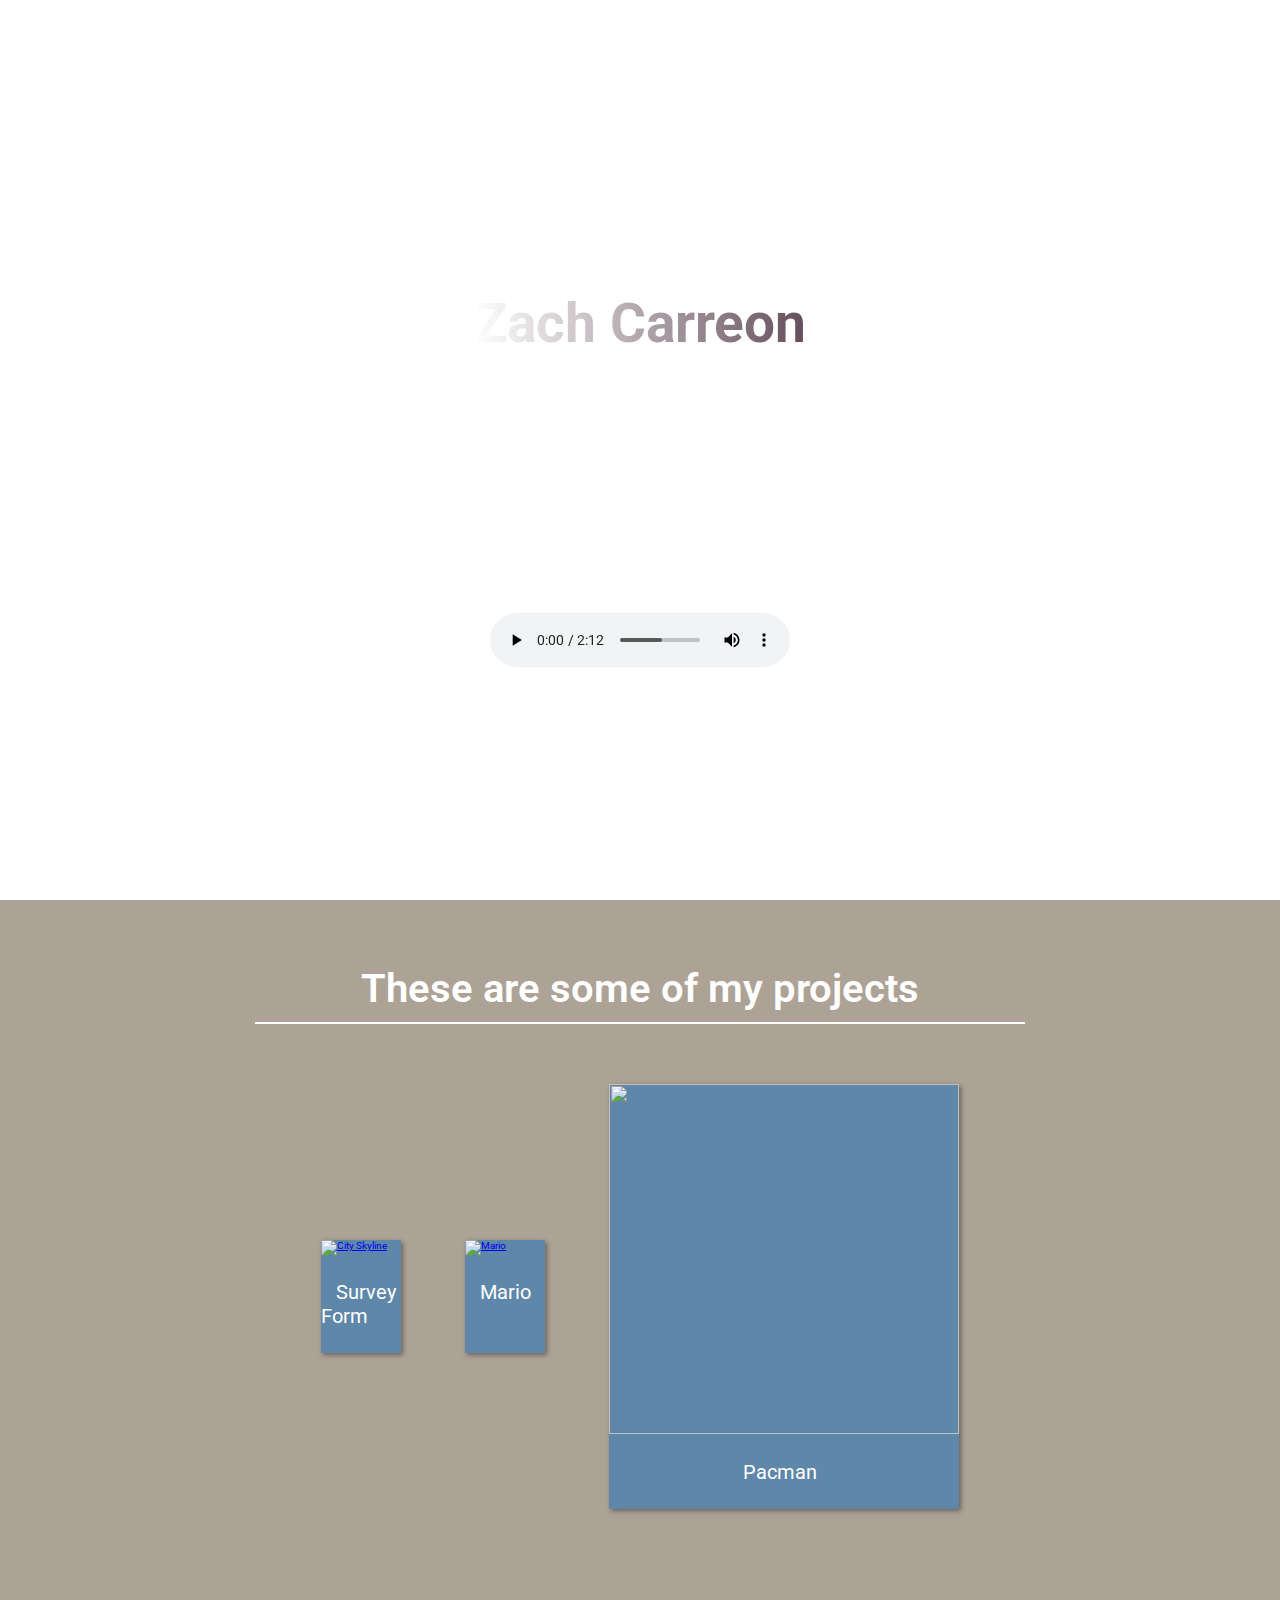
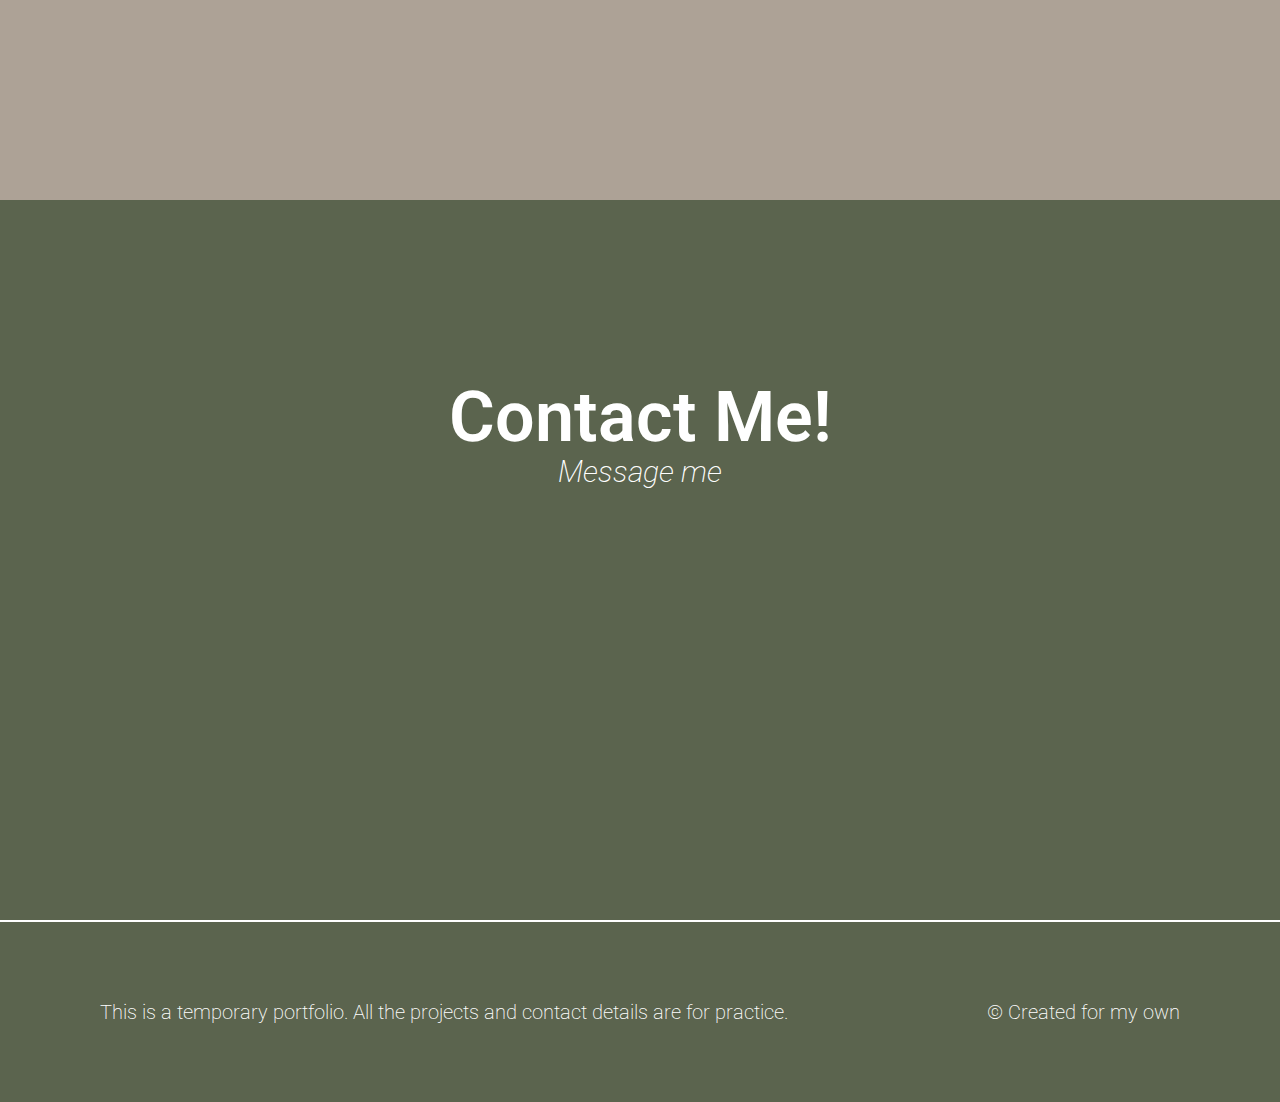
==== index.html @ 9cccdb09 "edit" ====
<!DOCTYPE html>
<html lang="en">
<head>
    <meta charset="UTF-8">
    <meta name="viewport" content="width=device-width, initial-scale=1.0">
    <meta name="viewport" content="width=device-width, initial-scale=1">
    <title>Portfolio</title>
    <link rel="stylesheet" href="styles.css">
    <link rel="preconnect" href="https://fonts.googleapis.com">
    <link rel="preconnect" href="https://fonts.gstatic.com" crossorigin>
    <link href="https://fonts.googleapis.com/css2?family=Roboto:wght@100;300;400;500;700;900&display=swap" rel="stylesheet">
    <script src="https://kit.fontawesome.com/97a0b5ecb4.js" crossorigin="anonymous"></script>
    <script src="myscripts.js"></script>
</head>
<body>
    <header>
        <nav class="nav-bar" id="navbar">
            <ul>
                <li onclick="location.href='#welcome-section';"><a href="#welcome-section">About</a></li>
                <li onclick="location.href='#projects';"><a href="#projects">Work</a></li>
                <li onclick="location.href='#Contact';"><a href="#Contact">Contact</a></li>
            </ul>
        </nav>
    </header>
    <main>
        <section id="welcome-section">
            <div class="description">
                <p id="num1">Hello, I'm</p>
                <h1 id="num2">Zach Carreon</h1>
                <p id="num3">A Web Developer</p>
            </div>
            <div class="music">

                <div class="bar"></div>
        
                <div class="bar"></div>
        
                <div class="bar"></div>
        
                <div class="bar"></div>
        
                <div class="bar"></div>
        
                <div class="bar"></div>
        
                <div class="bar"></div>
        
                <div class="bar"></div>
        
                <div class="bar"></div>
        
                <div class="bar"></div>

            </div>

            <audio id="myAudio" controls autoplay loop class="hidden-audio"  controlslist="nodownload">
                <source src="music/Crash.mp3" type="audio/mpeg">
                <source src="music/Crashv2.ogg" type="audio/ogg">
                <source src="music/Crashv3.flac" type="audio/flac">
                Your browser does not support the audio element.
            </audio>
        </section>
        <section id="projects">
            <h2>These are some of my projects</h2>
            <div class="divider"></div>
            <div class="project-container">
                <div class="project1">
                    <a href="https://zackfair-5698.github.io/survey.io/" target="_blank">
                    <img src="https://img.freepik.com/premium-vector/survey-form-online-vector-illustration-fill-questionnaire-assessment-review-tablet-screen-concept_185038-468.jpg?w=2000" alt="City Skyline" id="image">
                    </a>
                    <div class="project-tile">
                        <h1><a id="project-link" href="https://zackfair-5698.github.io/survey.io/" target="_blank">
                            <span class="arrow">&lt;</span> Survey Form <span class="arrow">/&gt;</span>
                        </a></h1>
                    </div>
                </div>
                <div class="project1">
                    <a href="https://zackfair-5698.github.io/MarioGame.github.io/" target="_blank">
                    <img src="https://atlas-content-cdn.pixelsquid.com/stock-images/8-bit-mario-mdaWkw1-600.jpg" alt="Mario" id="image">
                    </a>    
                    <div class="project-tile">
                        <h1><a id="project-link" href="https://zackfair-5698.github.io/MarioGame.github.io/" target="_blank">
                            <span class="arrow">&lt;</span> Mario <span class="arrow">/&gt;</span>
                        </a></h1>
                    </div>
                </div>
                <div class="project1">
                    <a href="https://zackfair-5698.github.io/Pacman/" target="_blank">
                    <img src="https://static.wikia.nocookie.net/pacman/images/2/24/Pac-Man-0.png/revision/latest?cb=20190526005949" alt="" id="image">
                    </a>
                    <div class="project-tile">
                        <h1><a id="project-link" href="https://zackfair-5698.github.io/Pacman/" target="_blank">
                            <span class="arrow">&lt;</span> Pacman <span class="arrow">/&gt;</span>
                        </a></h1>
                    </div>
                </div>
            </div>    
        </section>
        <section id="Contact">
            <div class="Contact-description">
                <h3>Contact Me!</h3>
                <p>Message me</p>
            </div>
            <div class="social-icons">
                <a href="https://www.facebook.com/login/" target="_blank" id="profile-link">
                    <i class="fa-brands fa-facebook" style="color: white;"></i>
                </a>
                <a href="https://github.com/login" target="_blank" id="profile-link">
                    <i class="fa-brands fa-github" style="color: white;"></i>
                </a>
                <a href="https://www.deviantart.com/zachcarreon" target="_blank" id="profile-link">
                    <i class="fa-brands fa-deviantart"style="color: white;"></i>
                </a>
                <a href="Sampleemail@gmail.com" target="_blank" id="profile-link">
                    <i class="fa-solid fa-at" style="color: white;"></i>
                </a>
                <a href="#" target="_blank" id="profile-link">
                    <i class="fa-solid fa-phone" style="color: white;"></i>
                </a>
            </div>
            
        </section>
        <footer>
            <div class="divider1"></div>
            <div class="footer-content">
                <p>This is a temporary portfolio. All the projects and contact details are for practice.</p>
                <p>&copy; Created for <a href="https://www.freecodecamp.org/learn/" target="_blank">my own</a></p>    
            </div>
        </footer>
    </main>
</body>
</html>
---- styles.css ----
:root{
    /*
    --color1:#0c0032;
    --color2:#190061;
    --color3:#240090;
    --color4:#3500d3;
    --color5:#282828;
    */
    --color1:#5f87aa;
    --color2:#644e5b;
    --color2a:#3b2f36;
    --color3:#9e5a63;
    --color4:#c96567;
    --color5:#97aadd;
    --color6:#ada296;
    --color7:#3b413c;
    --color8:#5c573e;
    --color9:#cfb9a5;
    --color10:#225a2f;
    --color11:#937b63;
    --color12:#889EAF;
    --color13:#D4B499;
    --color14: #5b644e;
}

html{
    font-size: 62.5%;
    
} 

body{
    height:1570px;  
    position: relative;
    margin:0;
    padding:0;
    font-family: 'Roboto', Arial, Verdana, sans-serif;

}

header{
    width: 100%;
    height: 72px;
    display: flex;
    align-items: center;
    justify-content:flex-end;
    position: fixed;
    top:0;
    background: linear-gradient(          /* TEMPORARY TEMPORARY TEMPORARY TEMPORARY TEMPORARY or not */
        90deg,
        transparent,
        transparent
        /*var(--color2)*/
    );
    background: hsla(0, 0%, 100%, 0.068); /* Adjust transparency here */
    backdrop-filter: blur(5px); 
}

nav > ul{                                     
    display: flex; 
    margin: 0;
    padding: 0%;
}


.nav-bar ul li {    
    cursor: pointer;   
    color: white;
}

nav li{
    margin: 0;
    display: block;
    font-size: 2rem;
    margin-right:0px;  
    text-decoration: none;  
    font-family: 'Roboto', sans-serif;
    line-height:72px;
    padding-left: 20px;
    padding-right: 20px;
    
}

nav li:last-child{
    margin-right:25px;
}

nav li a{
    text-decoration: none;
    font-size: 2.1rem;
    color: white;
}

nav li:hover{
    background: hsla(0, 0%, 100%, 0.068); 
    backdrop-filter: blur(5px); 
}

#welcome-section{
    width:100%;
    height:100vh; /* height of screen */
    background-image: url('https://wallpapers.com/images/hd/minimalist-persona-3-male-protagonist-37knmvd0e1eptija.jpg');
    background-repeat: no-repeat;
    background-size: 100% 100%;
    top:0;
    display: flex;
    justify-content: center;
    align-items: center;
    flex-direction: column; 
}

#welcome-section h1,p{
    margin-top:0;
    margin-bottom: 0;
    line-height: 6rem;
    font-family: 'Roboto', sans-serif; /* TEMPORARY TEMPORARY TEMPORARY TEMPORARY TEMPORARY or not */
    
}

#num1{
    font-size: 3rem;
    color:white;
    padding-left: 3px;
}

#num2{
    font-size: 5.5rem;
    background-image: linear-gradient(
     to right,
     white,
     var(--color2)  /*--color2 good*/
     ); /* Replace the colors as per your gradient */
     -webkit-background-clip: text; /* For Safari/WebKit based browsers */
    background-clip: text;
    color: transparent;
    
}

#num3{
    font-size: 3rem;
    font-style: italic;
    color:white;
    padding-left: 3px;
}

#projects{
    width:100%;
    height:100vh;
    background-color: var(--color6);
    
}

#projects h2{
    margin-top: 0;
    padding-top: 65px;
    margin-bottom: 10px;
    display: flex;
    justify-content: center;
    align-items: center;
    font-size: 4rem;
    font-family: 'Roboto', sans-serif;
    color:white;
    font-weight:600;
}

.divider{
    border: 1px solid white;
    width:60%;
    display: flex;
    justify-content: center;
    align-items: center;
    margin-bottom: 60px;
    margin-top:0;
    margin-left: auto;
    margin-right:auto;
}

.project-container{
    display: grid;
    grid-template-columns: repeat(3, 0.1fr); /* Creates three equal-width columns */
    gap: 5%;
    justify-content: center;
    align-items: center;
}

#image{
    height:350px;
    width:350px;
    object-fit: cover;
}

.project1{
    border:none;
    padding-bottom: 25px;
    background-color: var(--color1);
    box-shadow: 2px 2px 5px rgba(0, 0, 0, 0.4);
    display: grid;
    justify-content: center;
    align-items: center;
    cursor:pointer;
}

.project-tile h1{
    margin:0;
    padding:0;
    color:white;
    font-family: 'Roboto', sans-serif;
    font-size: 2rem;
    font-weight: 400;
    display:flex;
    justify-content: center;
    padding-top: 24px;
    
}

#project-link{
    color:white;
    text-decoration: none;
    height:100%;
    
}

#project-link .arrow {
    display: inline-block;
    color: transparent;
    transition: color 0.3s ease;
}

#project-link:hover .arrow {
    color: white/*var(--color11)*/;
}

#Contact{
    width:100%;
    height:80vh;
    background-color: var(--color14); /*5,7*/
}

h3{
    margin-top: 0%;
    margin-bottom: 0%;
    font-size: 7rem;
    font-weight:600;
    
}

.Contact-description p{
    font-size: 3rem;
    font-weight: 200;
    margin: 0;
    font-style: italic;
}

.Contact-description{
    display: column;
    display: flex;
    justify-content: center;
    align-items: center;
    flex-direction: column; 
    padding-top: 15%;
    color: white;
    font-family: 'Roboto', sans-serif;
    line-height: 5rem;
}

.social-icons{
    display: flex;
    justify-content: center;
    align-items: center;
    padding-top: 30px;
}

.social-icons i{
    font-size: 3.5rem;
    margin: 0 15px; /* Small gap between icons */
    color: white;
}

.divider1{
    border: 1px solid white;
    width:60%;
    margin:0 auto;
}

.footer-content{
    height:20vh;
    background-color: var(--color14);
    display: flex; /* Use flexbox to achieve the desired layout */
    justify-content: space-around; /* Spread the content between the edges */
    align-items: center;
}

footer p{
    font-size: 2rem;
    color: white;   
    margin:0;
    font-weight: 200;
}

footer a{
    color:white;
    text-decoration: none;
}


.music{

    position: relative;

    display: inline-flex;

    justify-content: space-between;

    align-items: center;

    width: 300px;

    height: 200px;

}

.music .bar{

    width: 12px;

    background: #fff;

    border-radius: 10px;

    animation: loader 1.5s ease-in-out infinite;

}

@keyframes loader{

    0%{

        height: 2px;

    }

    50%{

        height: 80px;

    }

    100%{

        height: 2px;

    }

}

.music .bar:nth-child(1){

    background: purple;

    animation-delay: 1s;

}

.music .bar:nth-child(2){

    background: crimson;

    animation-delay: 0.8s;

}

.music .bar:nth-child(3){

    background: deeppink;

    animation-delay: 0.6s;

}

.music .bar:nth-child(4){

    background: orange;

    animation-delay: 0.4s;

}

.music .bar:nth-child(5){

    background: gold;

    animation-delay: 0.2s;

}

.music .bar:nth-child(6){

    background: gold;

    animation-delay: 0.2s;

}

.music .bar:nth-child(7){

    background: gold;

    animation-delay: 0.4s;

}

.music .bar:nth-child(8){

    background: deeppink;

    animation-delay: 0.6s;

}

.music .bar:nth-child(9){

    background: crimson;

    animation-delay: 0.8s;

}

.music .bar:nth-child(10){

    background: purple;

    animation-delay: 1s;

}

.hidden-audio {
    display: auto;
    margin-top: 0 auto;
    /* position: absolute; */
    /* opacity: 0; 
    top: 299px; 
    left: 459px;  */
}

/* Adjustments for screens smaller than 768px */
@media screen and (max-width: 800px) {
    body, header, nav > ul, .nav-bar ul li, nav li, nav li:last-child, nav li a, nav li:hover, #welcome-section, #welcome-section h1,p ,#num1, #num2, #num3, #projects, #projects h2, .divider, .project-container, #image, .project1, .project-tile h1, #project-link, #project-link .arrow , #project-link:hover .arrow , #Contact, h3, .Contact-description p, .Contact-description, .social-icons, .social-icons i, .divider1, .footer-content, footer p, footer a, .music, .music .bar, .music .bar:nth-child(1), .music .bar:nth-child(2), .music .bar:nth-child(3), .music .bar:nth-child(4), .music .bar:nth-child(5), .music .bar:nth-child(6), .music .bar:nth-child(7), .music .bar:nth-child(8), .music .bar:nth-child(9), .music .bar:nth-child(10) {
        width: 100%;
    }
}
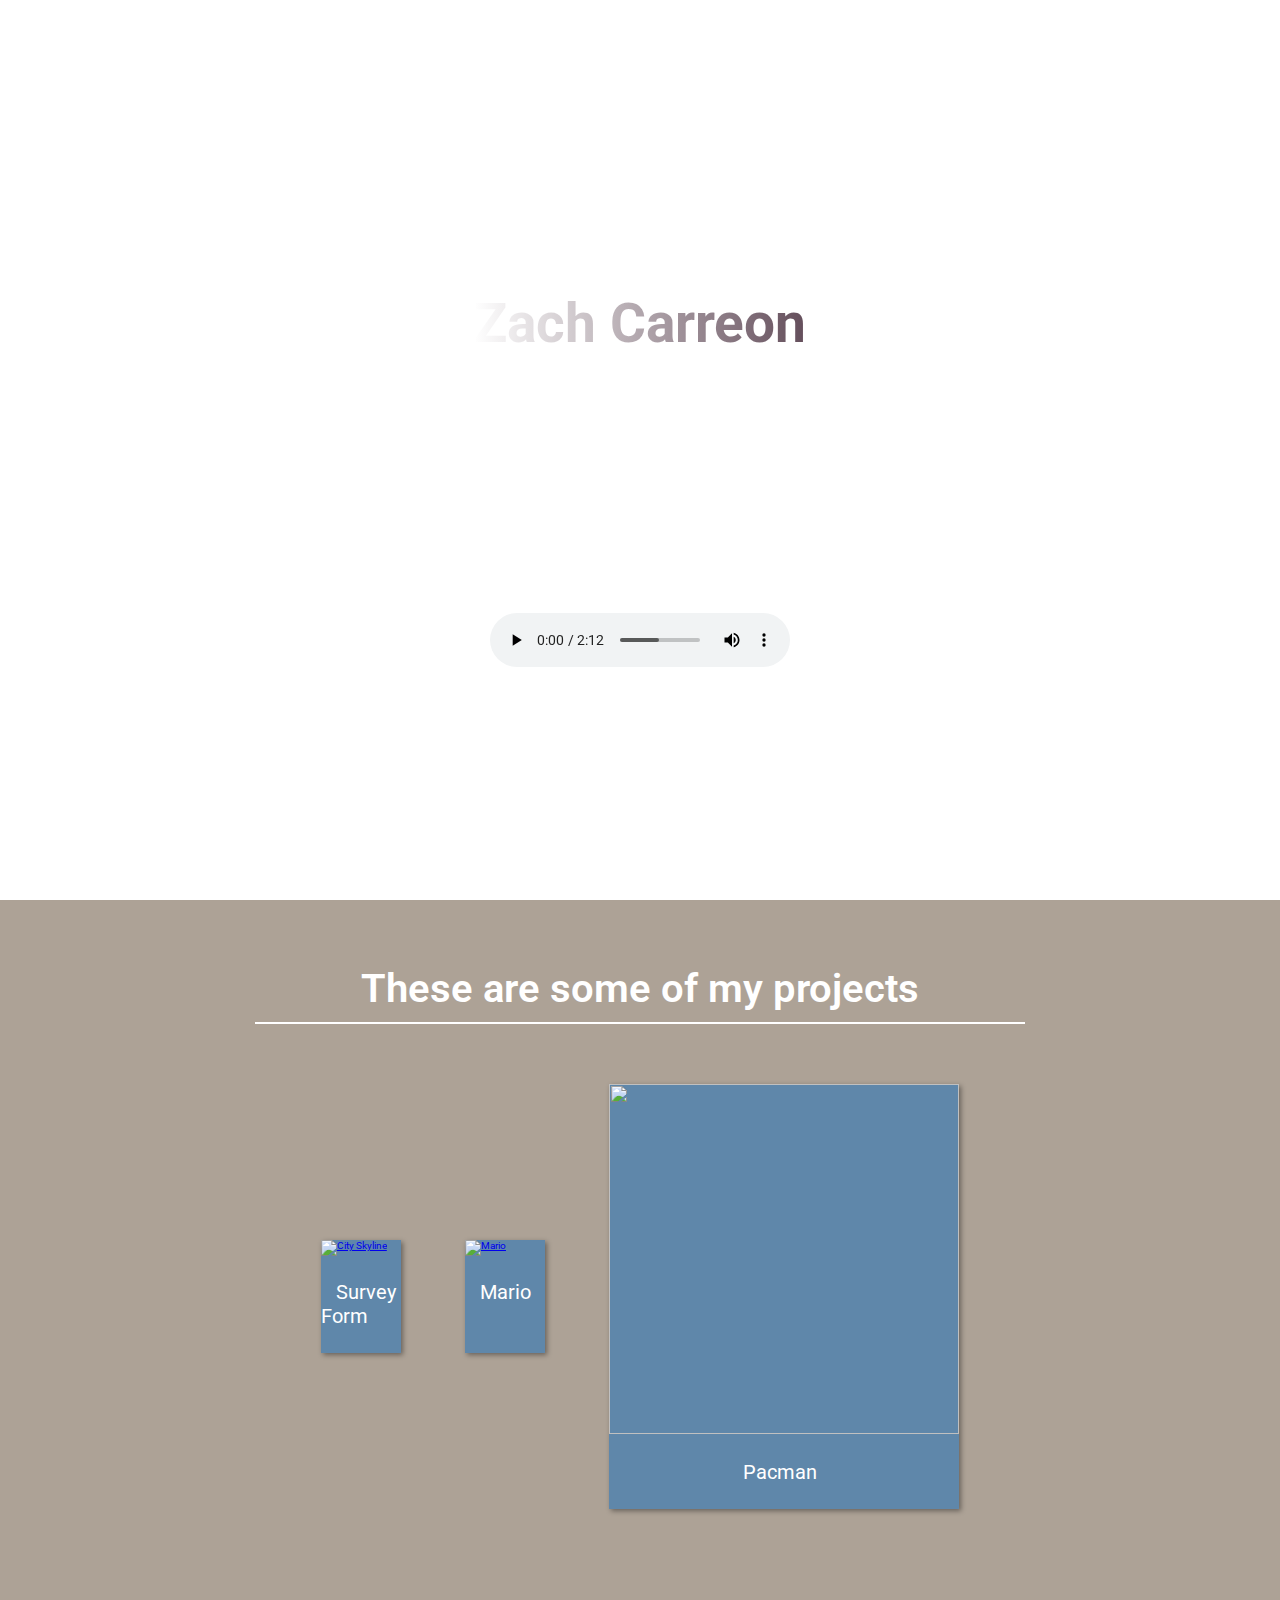
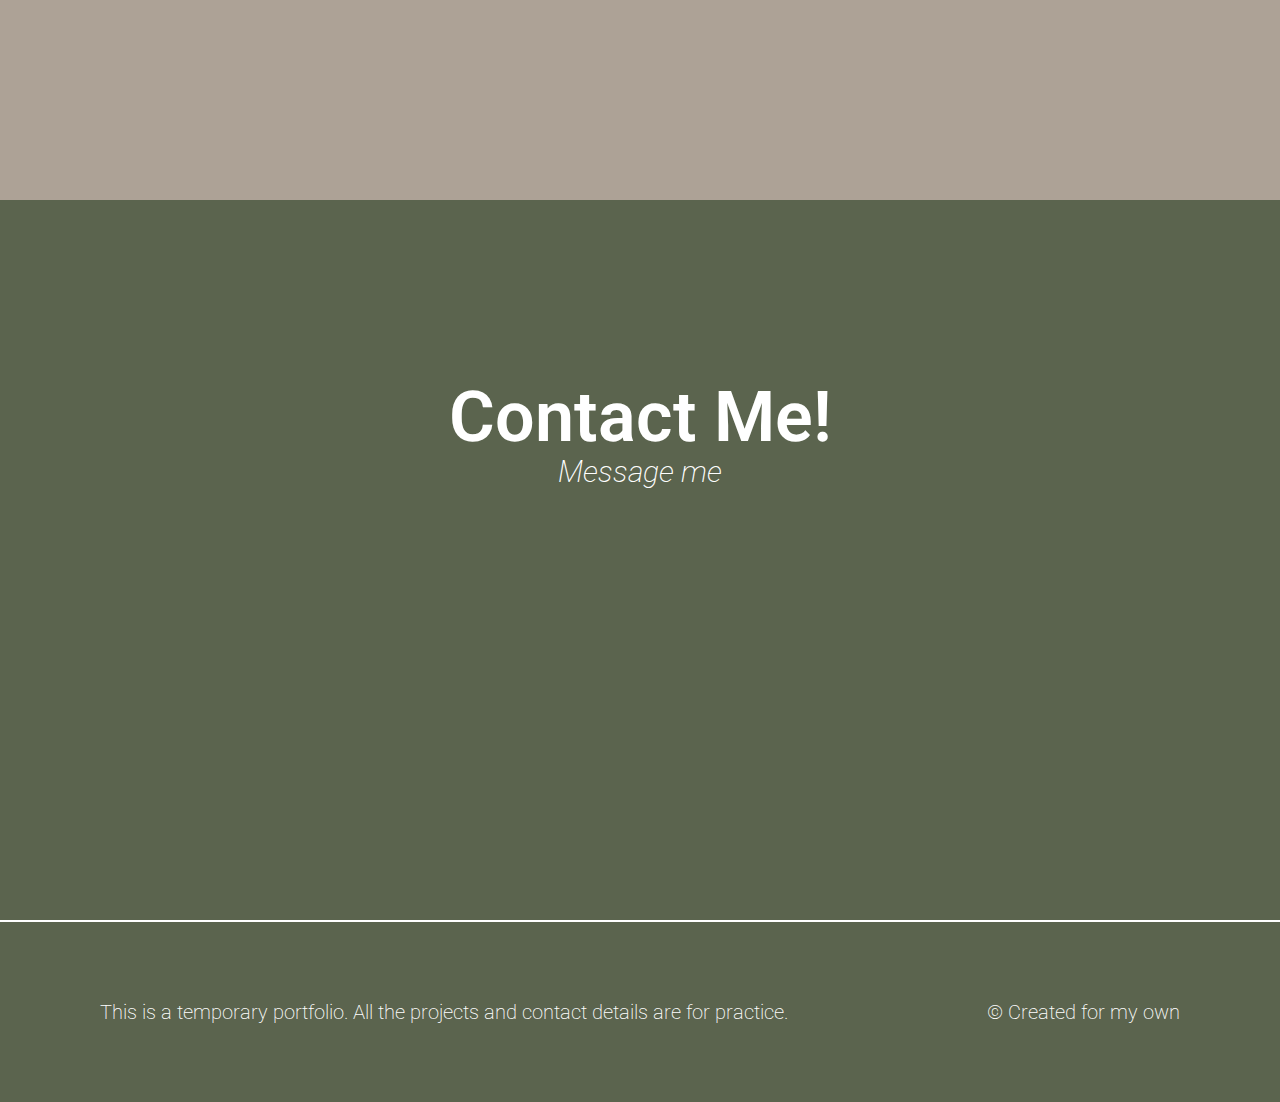
==== commit 9f60067a: "edit" ====
--- a/index.html
+++ b/index.html
@@ -86,7 +86,7 @@
                 </div>
                 <div class="project1">
                     <a href="https://zackfair-5698.github.io/Pacman/" target="_blank">
-                    <img src="https://static.wikia.nocookie.net/pacman/images/2/24/Pac-Man-0.png/revision/latest?cb=20190526005949" alt="" id="image">
+                    <img src="https://upload.wikimedia.org/wikipedia/commons/2/26/Pacman_HD.png" alt="" id="image">
                     </a>
                     <div class="project-tile">
                         <h1><a id="project-link" href="https://zackfair-5698.github.io/Pacman/" target="_blank">
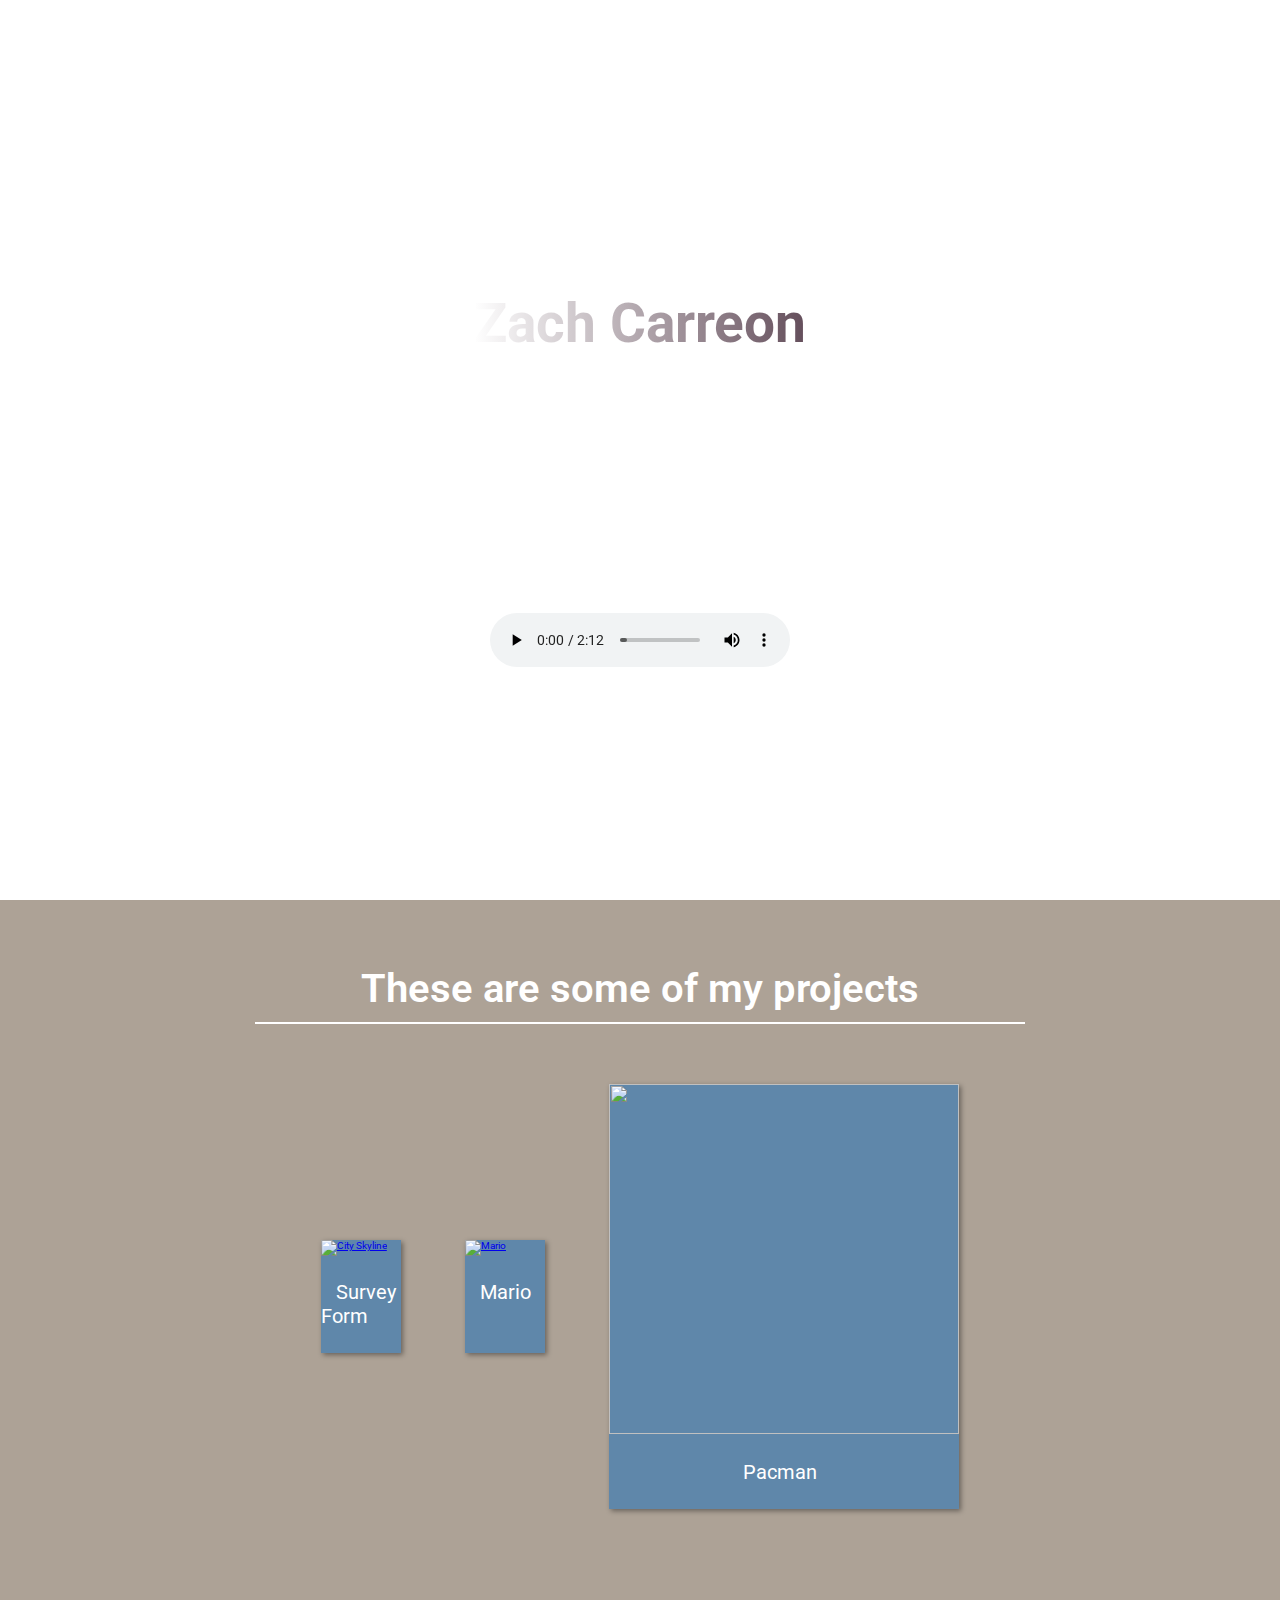
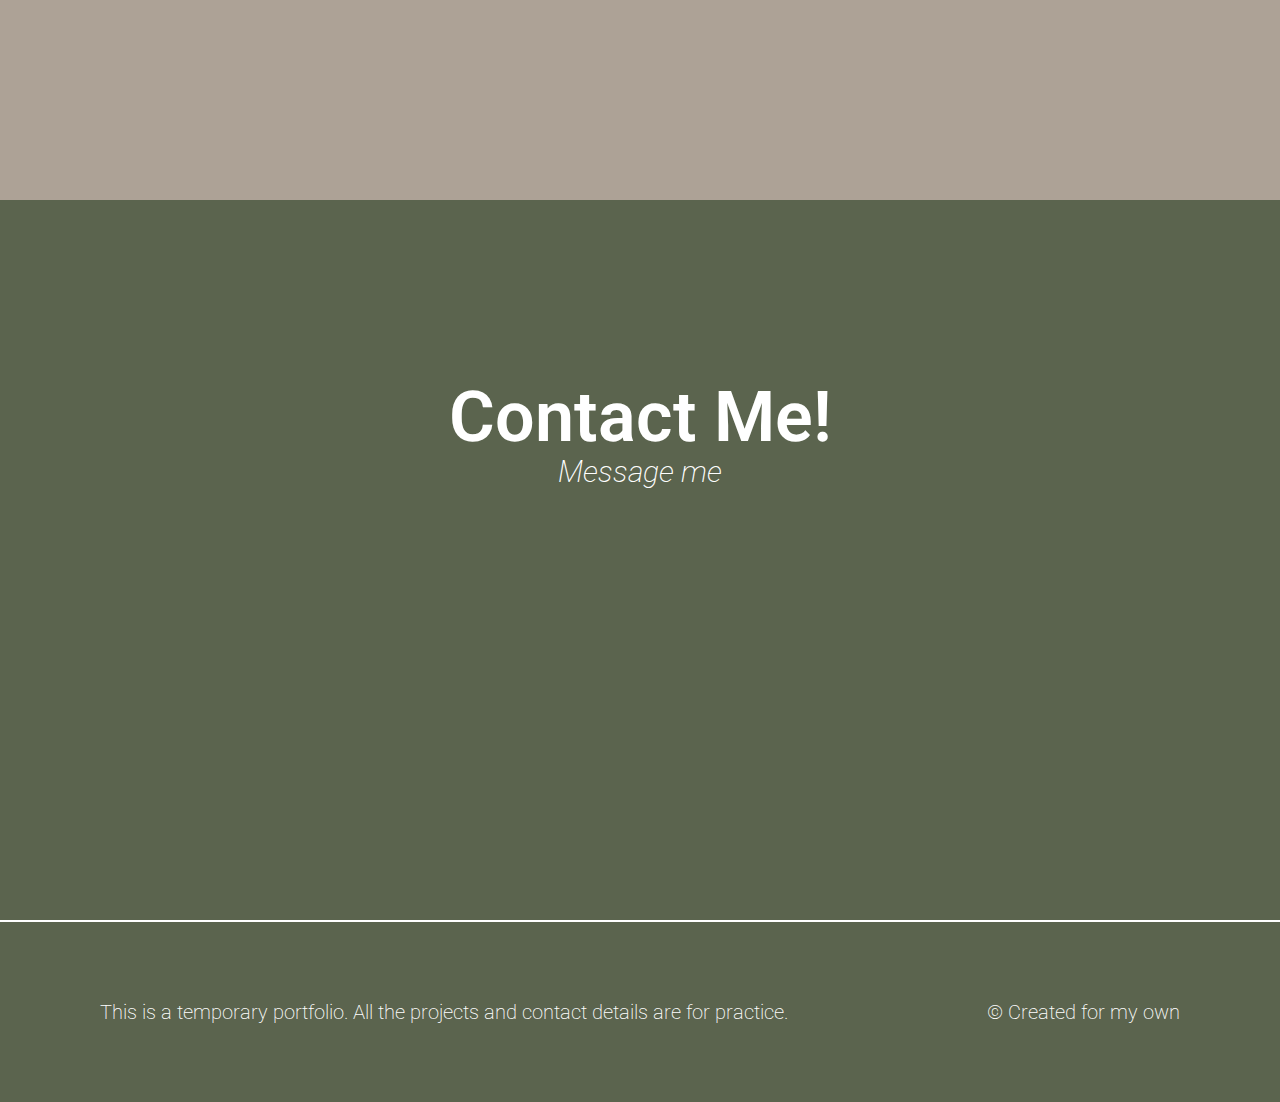
==== commit 294ed06f: "Update index.html" ====
--- a/index.html
+++ b/index.html
@@ -86,7 +86,7 @@
                 </div>
                 <div class="project1">
                     <a href="https://zackfair-5698.github.io/Pacman/" target="_blank">
-                    <img src="https://upload.wikimedia.org/wikipedia/commons/2/26/Pacman_HD.png" alt="" id="image">
+                    <img src="https://www.japantimes.co.jp/uploads/imported_images/uploads/2020/07/np_file_22536.jpeg" alt="" id="image">
                     </a>
                     <div class="project-tile">
                         <h1><a id="project-link" href="https://zackfair-5698.github.io/Pacman/" target="_blank">
--- a/styles.css
+++ b/styles.css
@@ -446,4 +446,7 @@
     body, header, nav > ul, .nav-bar ul li, nav li, nav li:last-child, nav li a, nav li:hover, #welcome-section, #welcome-section h1,p ,#num1, #num2, #num3, #projects, #projects h2, .divider, .project-container, #image, .project1, .project-tile h1, #project-link, #project-link .arrow , #project-link:hover .arrow , #Contact, h3, .Contact-description p, .Contact-description, .social-icons, .social-icons i, .divider1, .footer-content, footer p, footer a, .music, .music .bar, .music .bar:nth-child(1), .music .bar:nth-child(2), .music .bar:nth-child(3), .music .bar:nth-child(4), .music .bar:nth-child(5), .music .bar:nth-child(6), .music .bar:nth-child(7), .music .bar:nth-child(8), .music .bar:nth-child(9), .music .bar:nth-child(10) {
         width: 100%;
     }
+    #image{
+        height: 100%;
+    }
 }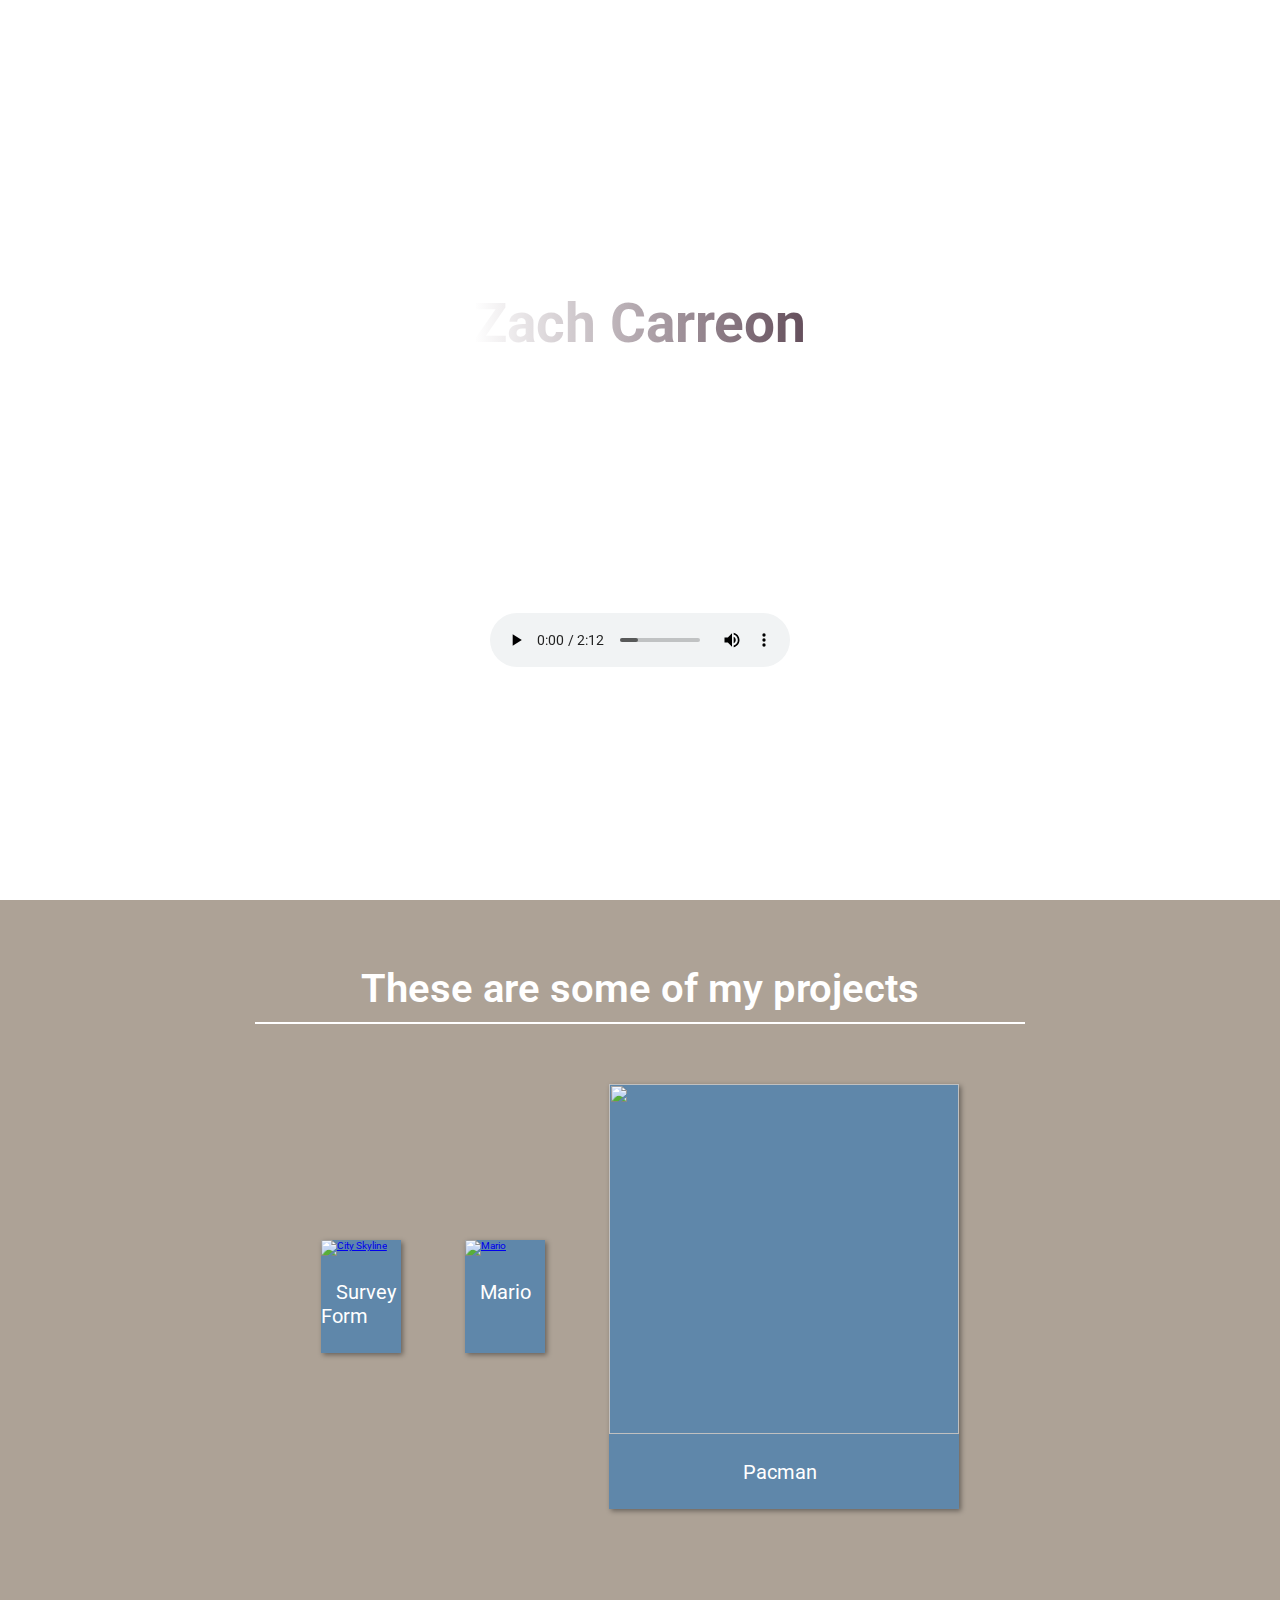
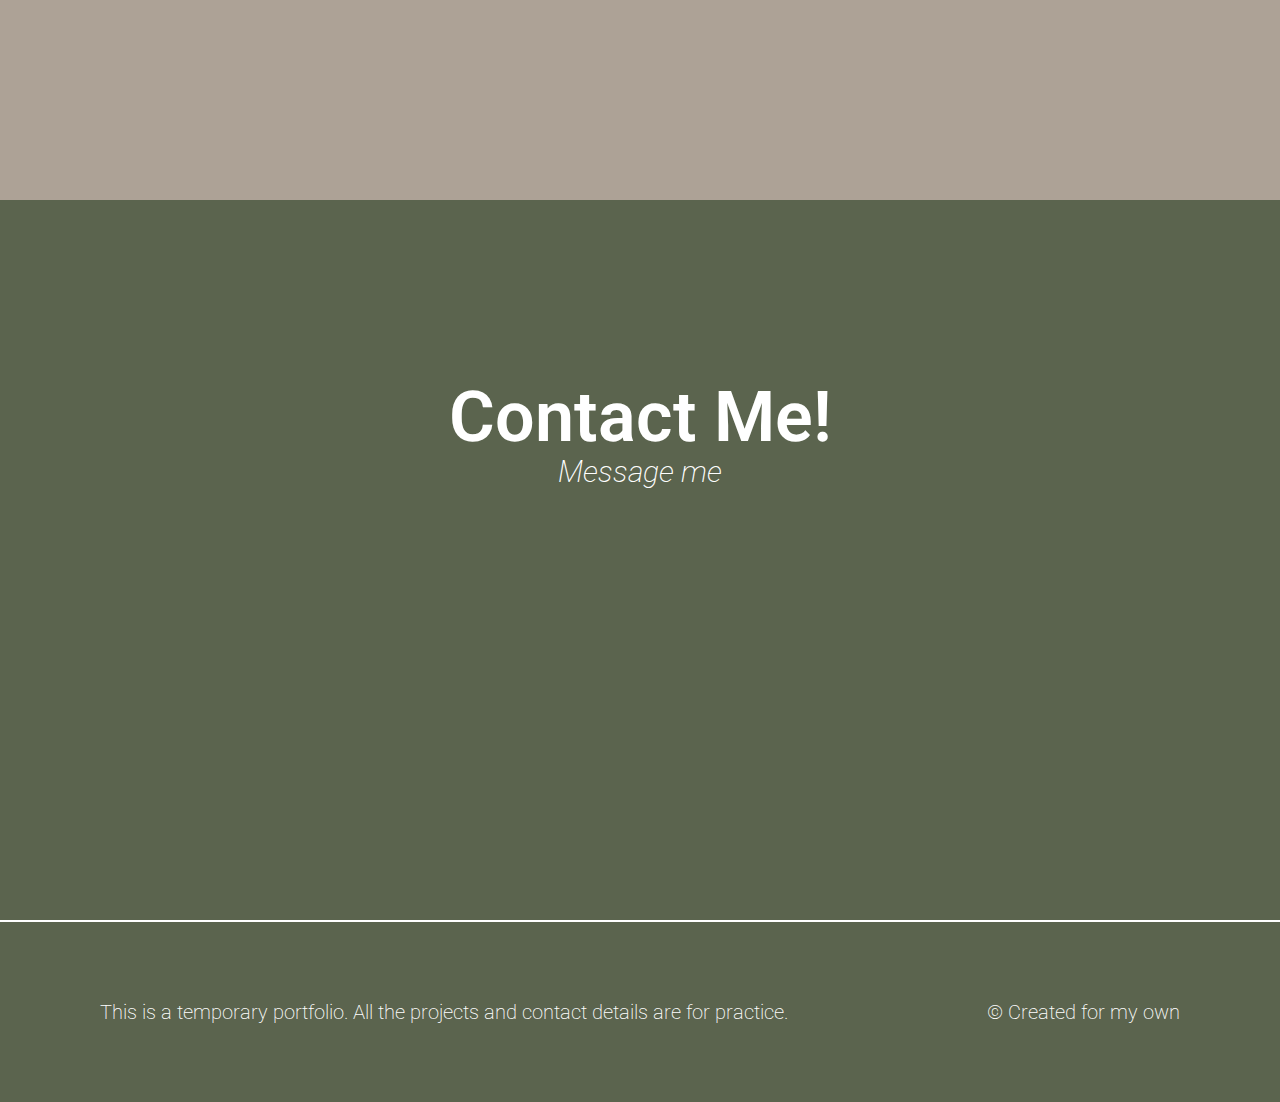
==== commit e3413659: "Update index.html" ====
--- a/index.html
+++ b/index.html
@@ -75,11 +75,11 @@
                     </div>
                 </div>
                 <div class="project1">
-                    <a href="https://zackfair-5698.github.io/MarioGame.github.io/" target="_blank">
+                    <a href="https://www.neilb.net/MarioHTML/" target="_blank">
                     <img src="https://atlas-content-cdn.pixelsquid.com/stock-images/8-bit-mario-mdaWkw1-600.jpg" alt="Mario" id="image">
                     </a>    
                     <div class="project-tile">
-                        <h1><a id="project-link" href="https://zackfair-5698.github.io/MarioGame.github.io/" target="_blank">
+                        <h1><a id="project-link" href="https://www.neilb.net/MarioHTML/" target="_blank">
                             <span class="arrow">&lt;</span> Mario <span class="arrow">/&gt;</span>
                         </a></h1>
                     </div>
@@ -105,7 +105,7 @@
                 <a href="https://www.facebook.com/login/" target="_blank" id="profile-link">
                     <i class="fa-brands fa-facebook" style="color: white;"></i>
                 </a>
-                <a href="https://github.com/login" target="_blank" id="profile-link">
+                <a href="https://github.com/ZackFair-5698" target="_blank" id="profile-link">
                     <i class="fa-brands fa-github" style="color: white;"></i>
                 </a>
                 <a href="https://www.deviantart.com/zachcarreon" target="_blank" id="profile-link">
@@ -124,7 +124,7 @@
             <div class="divider1"></div>
             <div class="footer-content">
                 <p>This is a temporary portfolio. All the projects and contact details are for practice.</p>
-                <p>&copy; Created for <a href="https://www.freecodecamp.org/learn/" target="_blank">my own</a></p>    
+                <p>&copy; Created for <a href="https://github.com/ZackFair-5698" target="_blank">my own</a></p>    
             </div>
         </footer>
     </main>
--- a/styles.css
+++ b/styles.css
@@ -449,4 +449,7 @@
     #image{
         height: 100%;
     }
+    footer p{
+        font-size: 14px;
+    }
 }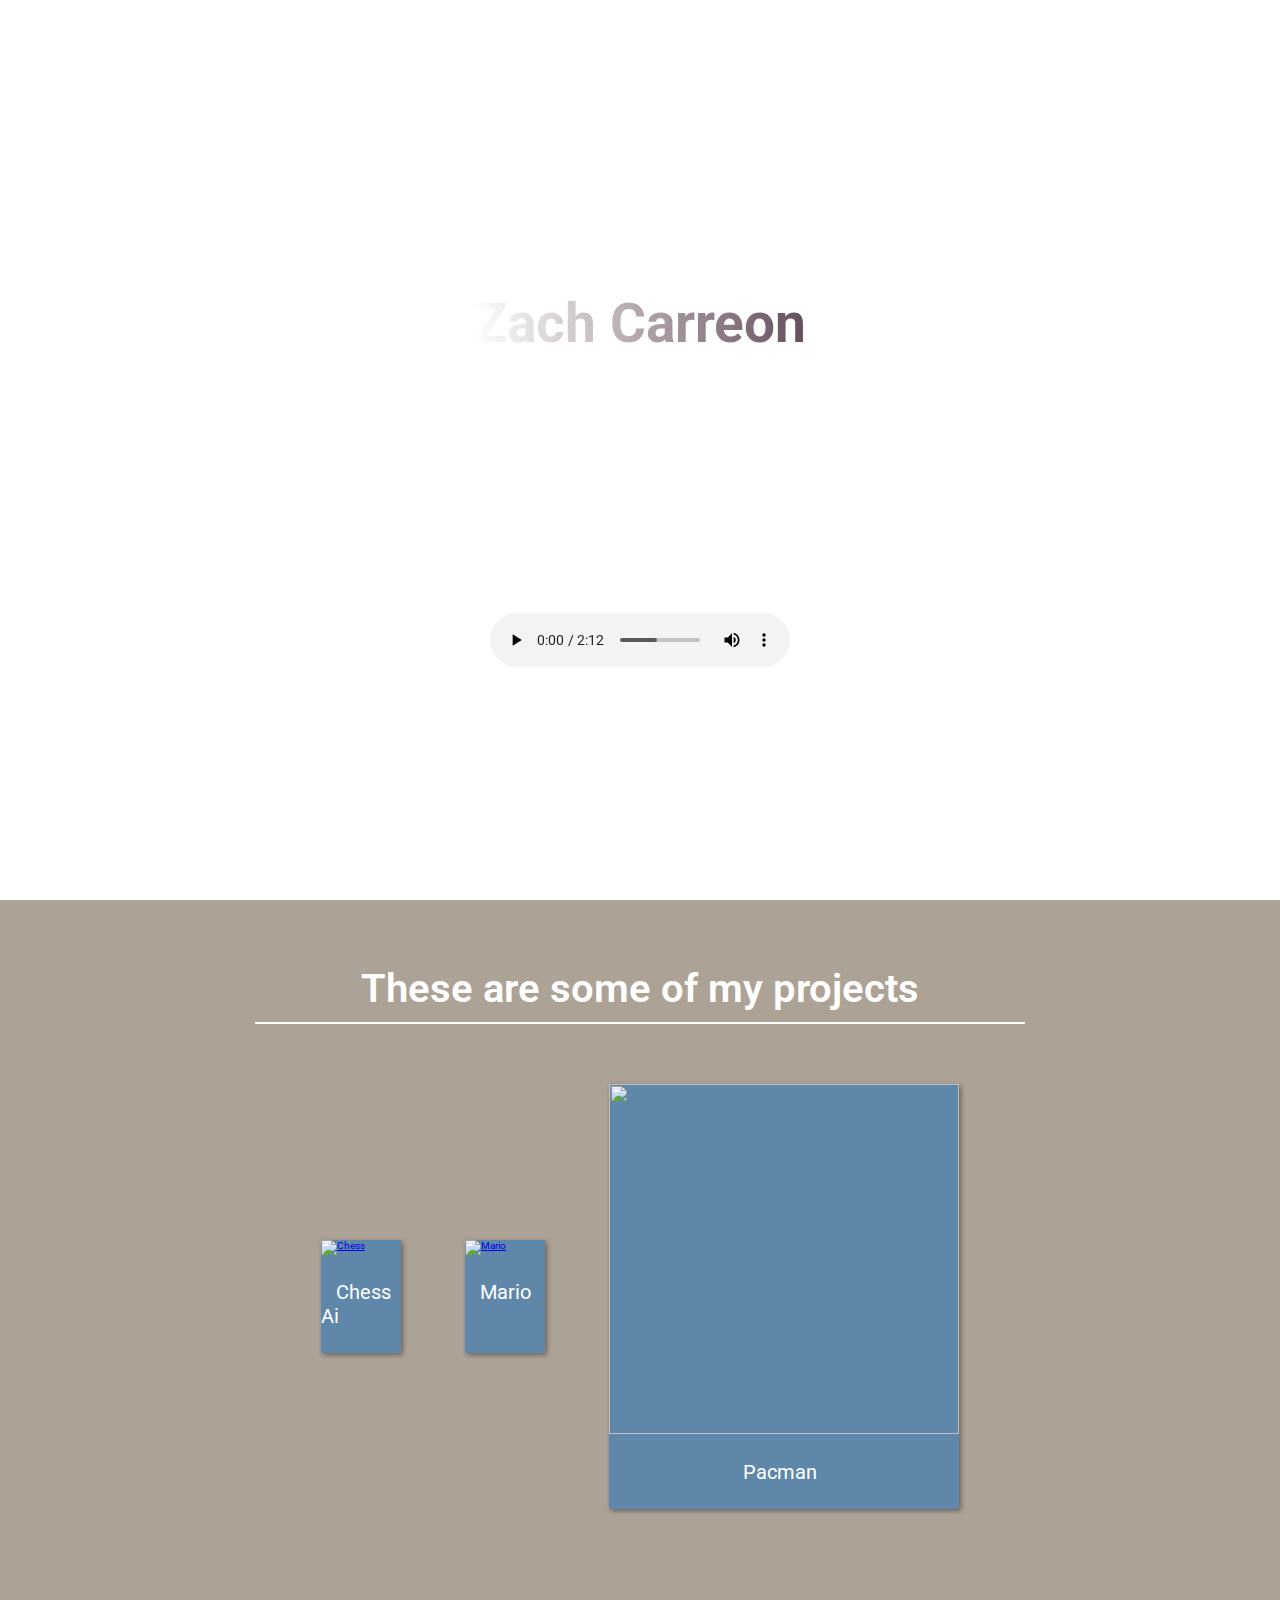
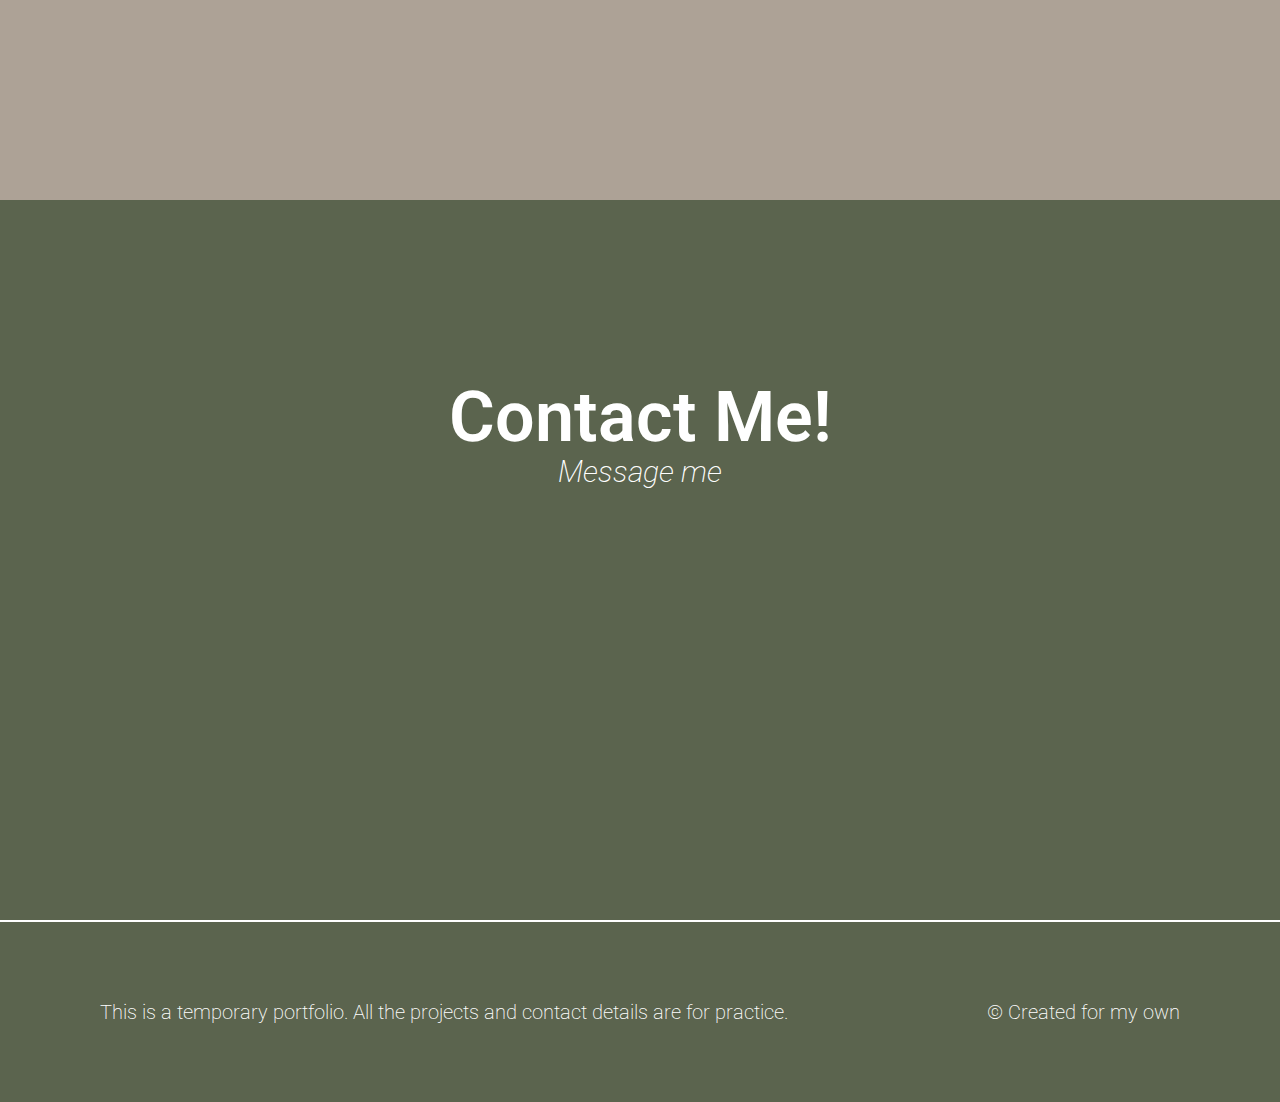
==== commit e3840eb4: "Update index.html" ====
--- a/index.html
+++ b/index.html
@@ -65,12 +65,12 @@
             <div class="divider"></div>
             <div class="project-container">
                 <div class="project1">
-                    <a href="https://zackfair-5698.github.io/survey.io/" target="_blank">
-                    <img src="https://img.freepik.com/premium-vector/survey-form-online-vector-illustration-fill-questionnaire-assessment-review-tablet-screen-concept_185038-468.jpg?w=2000" alt="City Skyline" id="image">
+                    <a href="https://zackfair-5698.github.io/Chess.github.io/" target="_blank">
+                    <img src="https://media.tenor.com/KDB8fIdTUGoAAAAC/anime-chess.gif" alt="Chess" id="image">
                     </a>
                     <div class="project-tile">
-                        <h1><a id="project-link" href="https://zackfair-5698.github.io/survey.io/" target="_blank">
-                            <span class="arrow">&lt;</span> Survey Form <span class="arrow">/&gt;</span>
+                        <h1><a id="project-link" href="https://zackfair-5698.github.io/Chess.github.io/" target="_blank">
+                            <span class="arrow">&lt;</span> Chess Ai <span class="arrow">/&gt;</span>
                         </a></h1>
                     </div>
                 </div>
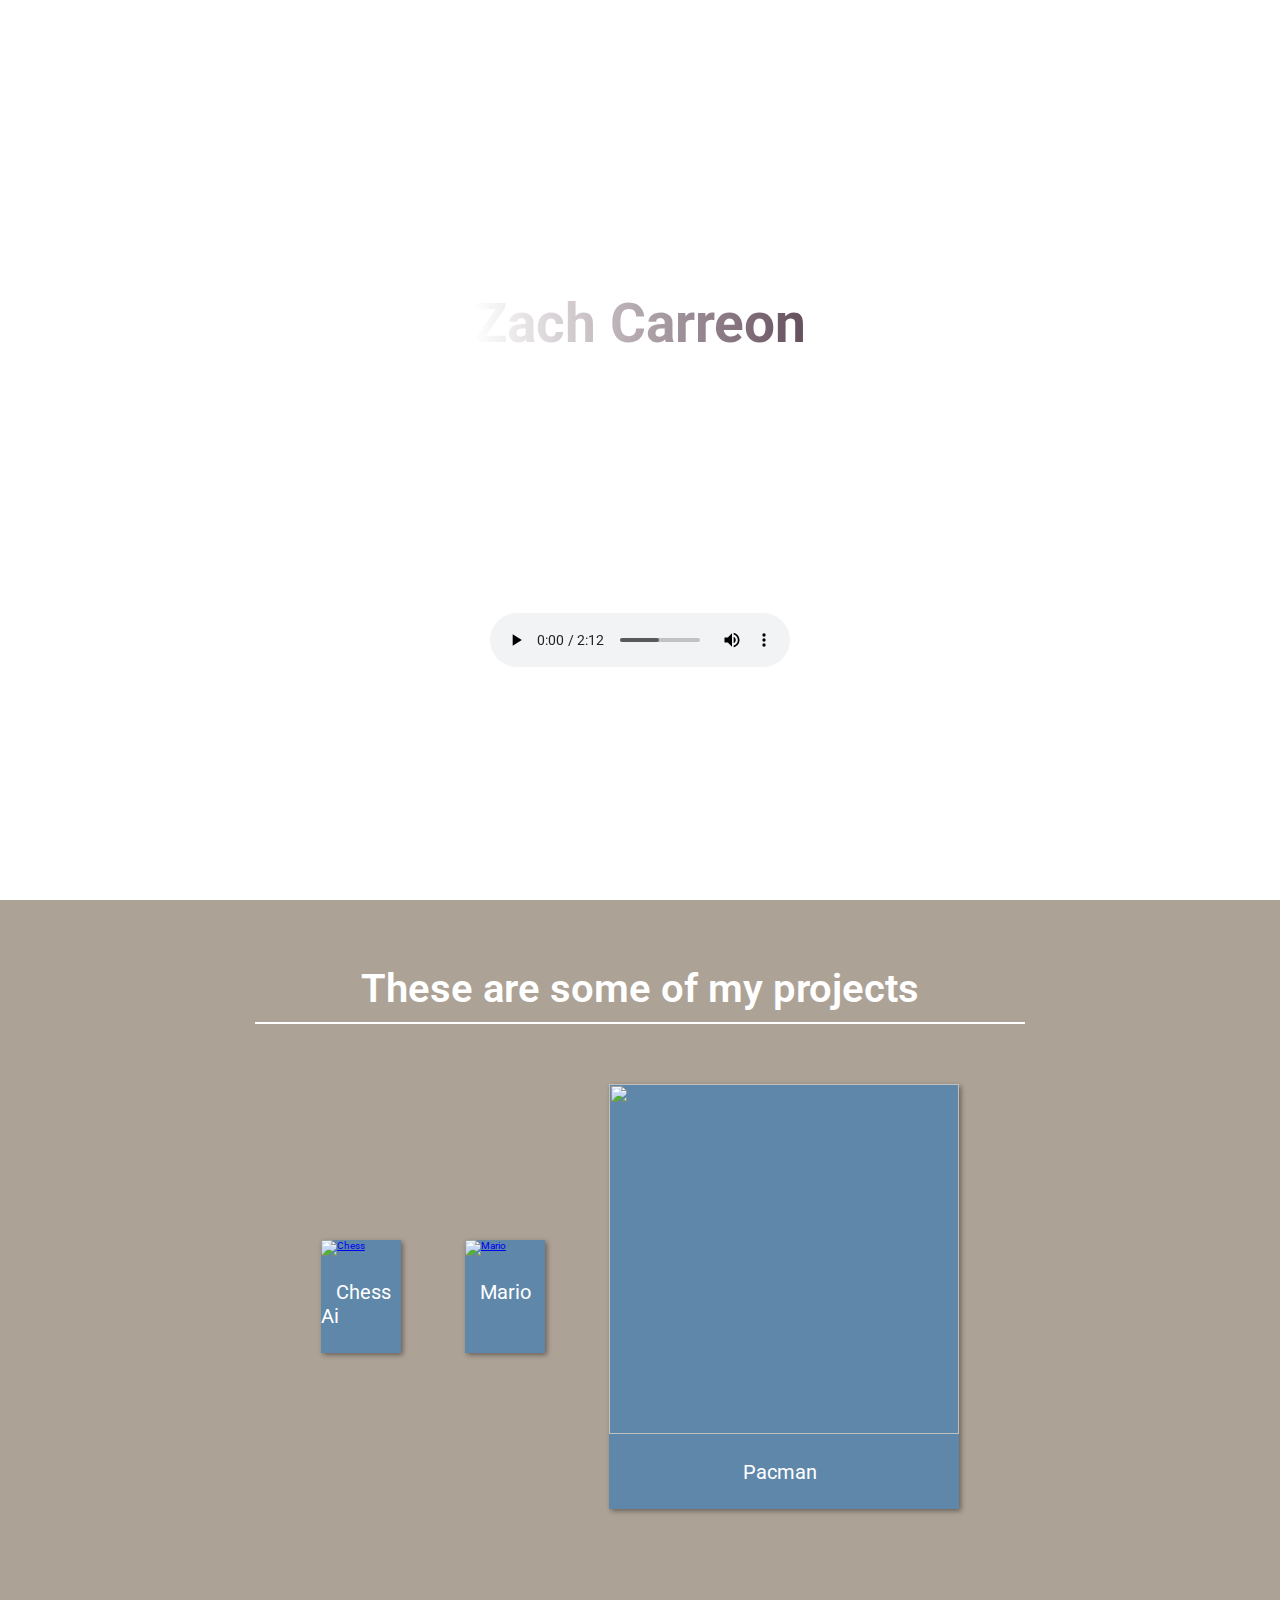
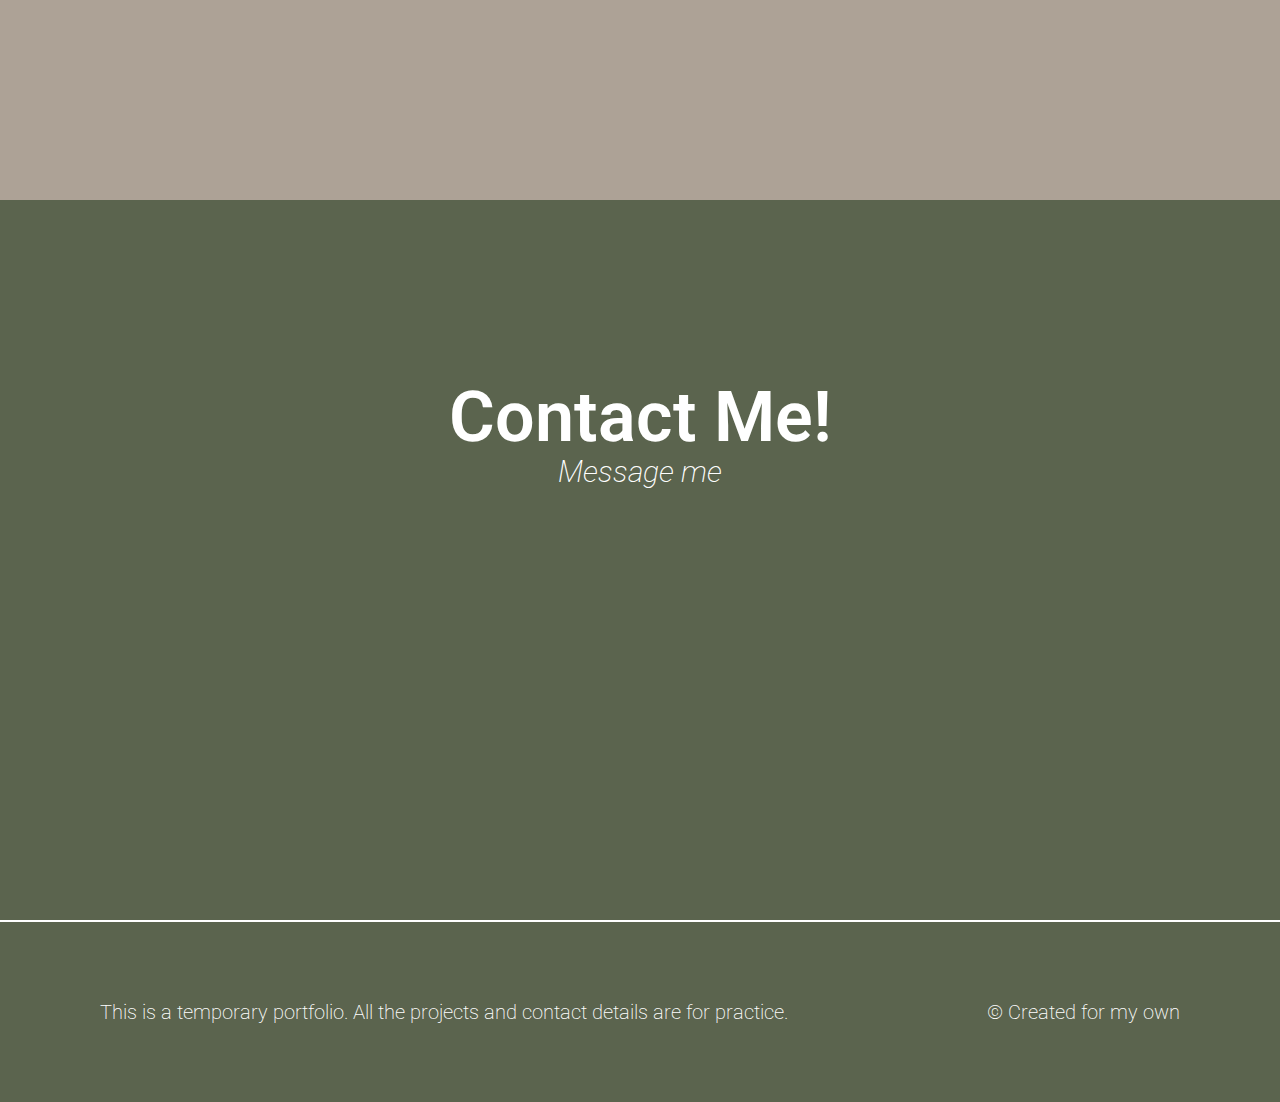
==== commit 5b577ad9: "Update index.html" ====
--- a/index.html
+++ b/index.html
@@ -105,7 +105,7 @@
                 <a href="https://www.facebook.com/login/" target="_blank" id="profile-link">
                     <i class="fa-brands fa-facebook" style="color: white;"></i>
                 </a>
-                <a href="https://github.com/ZackFair-5698" target="_blank" id="profile-link">
+                <a href="https://github.com/login" target="_blank" id="profile-link">
                     <i class="fa-brands fa-github" style="color: white;"></i>
                 </a>
                 <a href="https://www.deviantart.com/zachcarreon" target="_blank" id="profile-link">
@@ -124,7 +124,7 @@
             <div class="divider1"></div>
             <div class="footer-content">
                 <p>This is a temporary portfolio. All the projects and contact details are for practice.</p>
-                <p>&copy; Created for <a href="https://github.com/ZackFair-5698" target="_blank">my own</a></p>    
+                <p>&copy; Created for <a href="#" target="_blank">my own</a></p>    
             </div>
         </footer>
     </main>
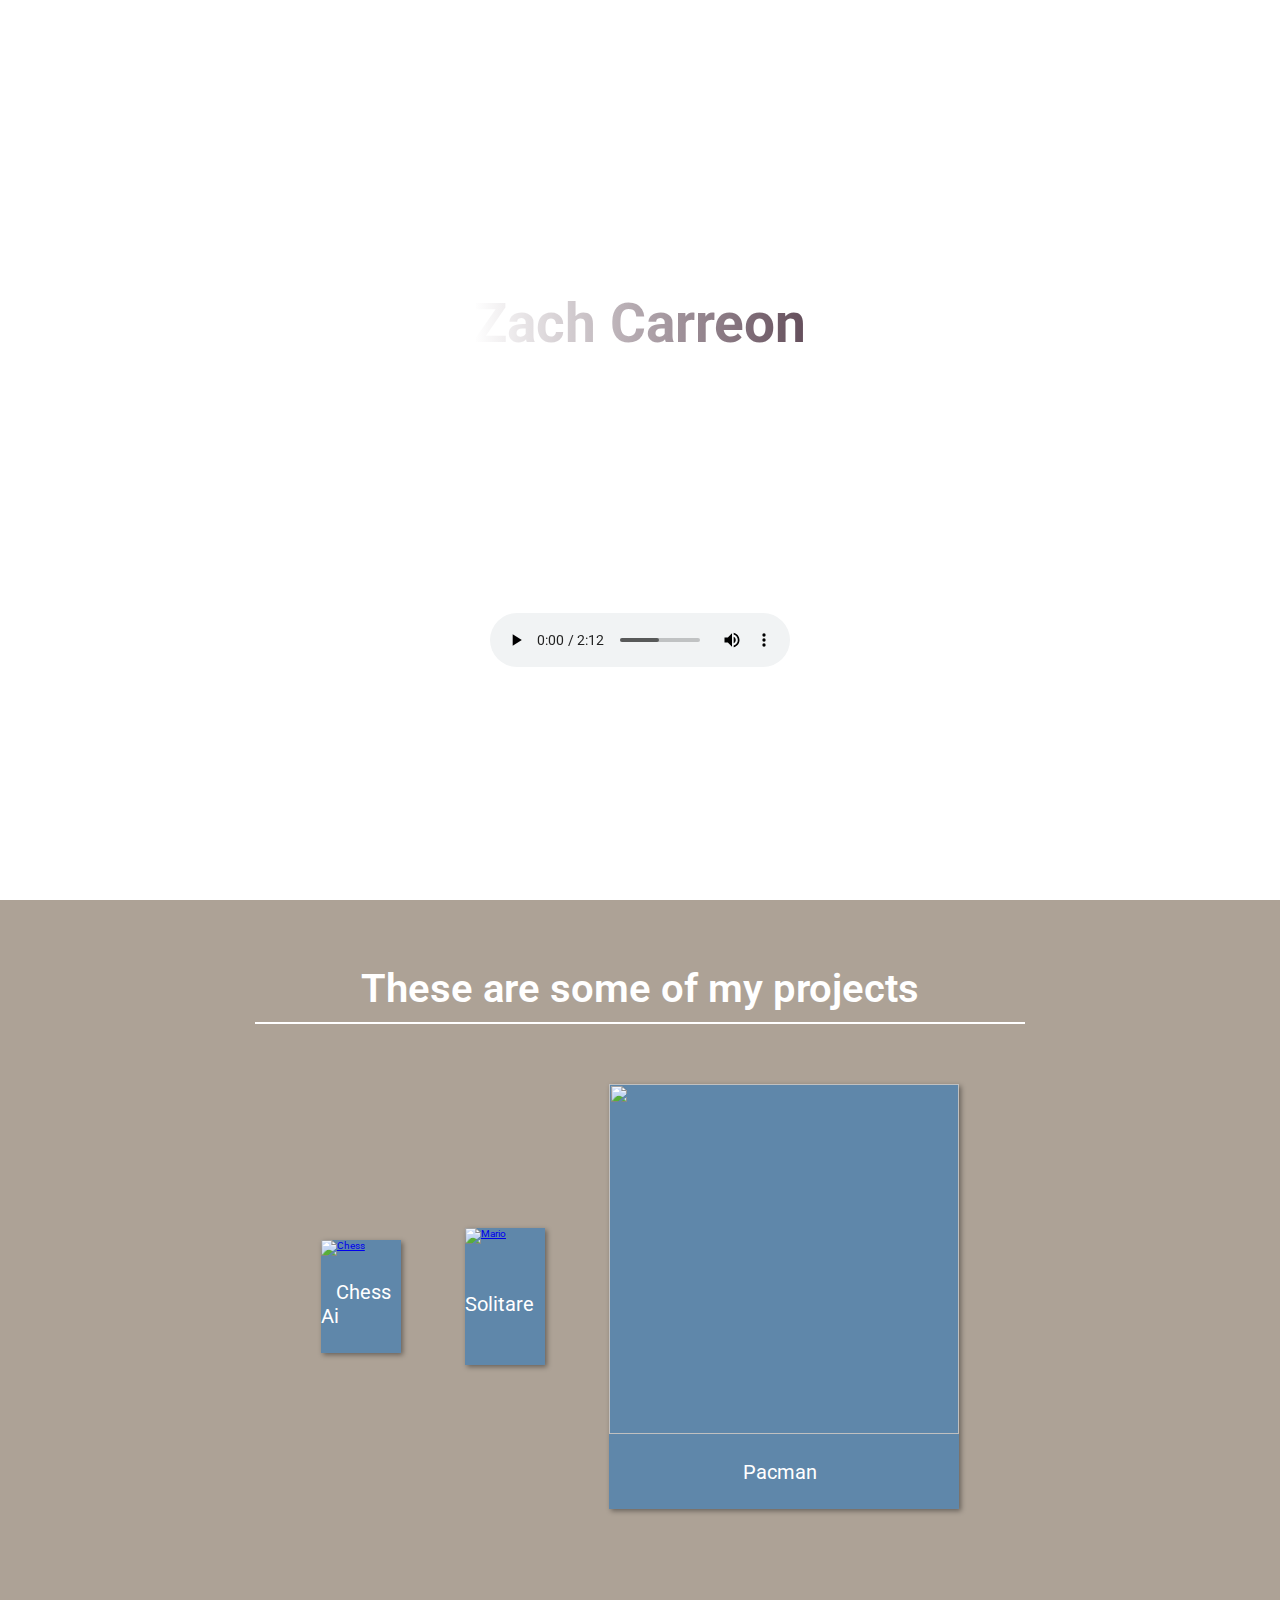
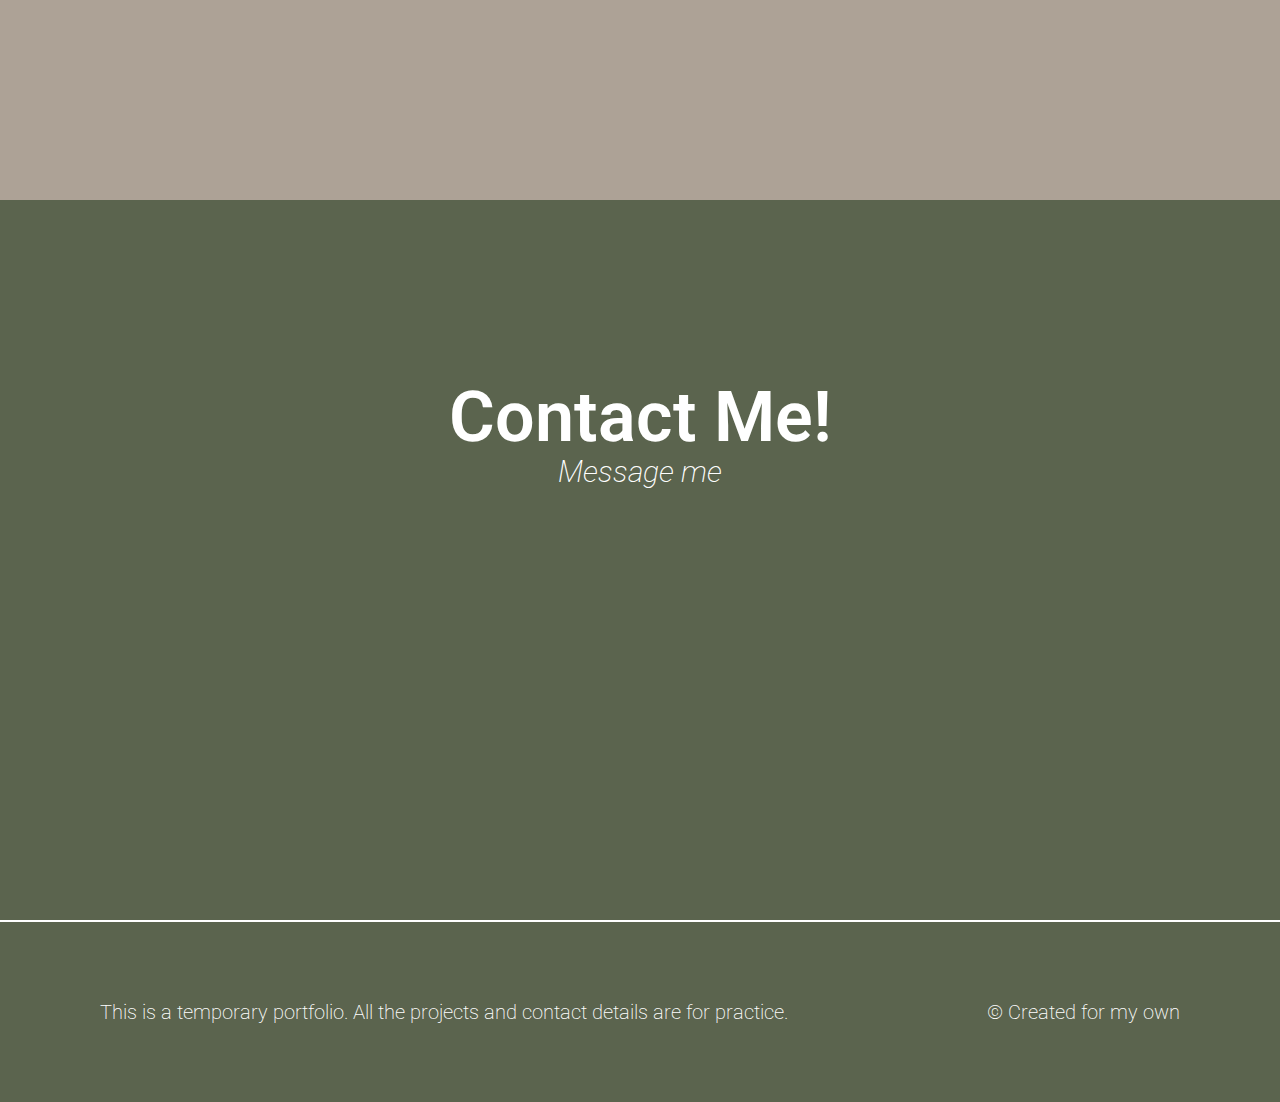
==== commit 08e05842: "Update index.html" ====
--- a/index.html
+++ b/index.html
@@ -75,12 +75,12 @@
                     </div>
                 </div>
                 <div class="project1">
-                    <a href="https://www.neilb.net/MarioHTML/" target="_blank">
-                    <img src="https://atlas-content-cdn.pixelsquid.com/stock-images/8-bit-mario-mdaWkw1-600.jpg" alt="Mario" id="image">
+                    <a href="https://zackfair-5698.github.io/Solitare.github.io/" target="_blank">
+                    <img src="https://e0.pxfuel.com/wallpapers/222/629/desktop-wallpaper-retro-card-solitaire-thumbnail.jpg" alt="Mario" id="image">
                     </a>    
                     <div class="project-tile">
-                        <h1><a id="project-link" href="https://www.neilb.net/MarioHTML/" target="_blank">
-                            <span class="arrow">&lt;</span> Mario <span class="arrow">/&gt;</span>
+                        <h1><a id="project-link" href="https://zackfair-5698.github.io/Solitare.github.io/" target="_blank">
+                            <span class="arrow">&lt;</span> Solitare <span class="arrow">/&gt;</span>
                         </a></h1>
                     </div>
                 </div>
